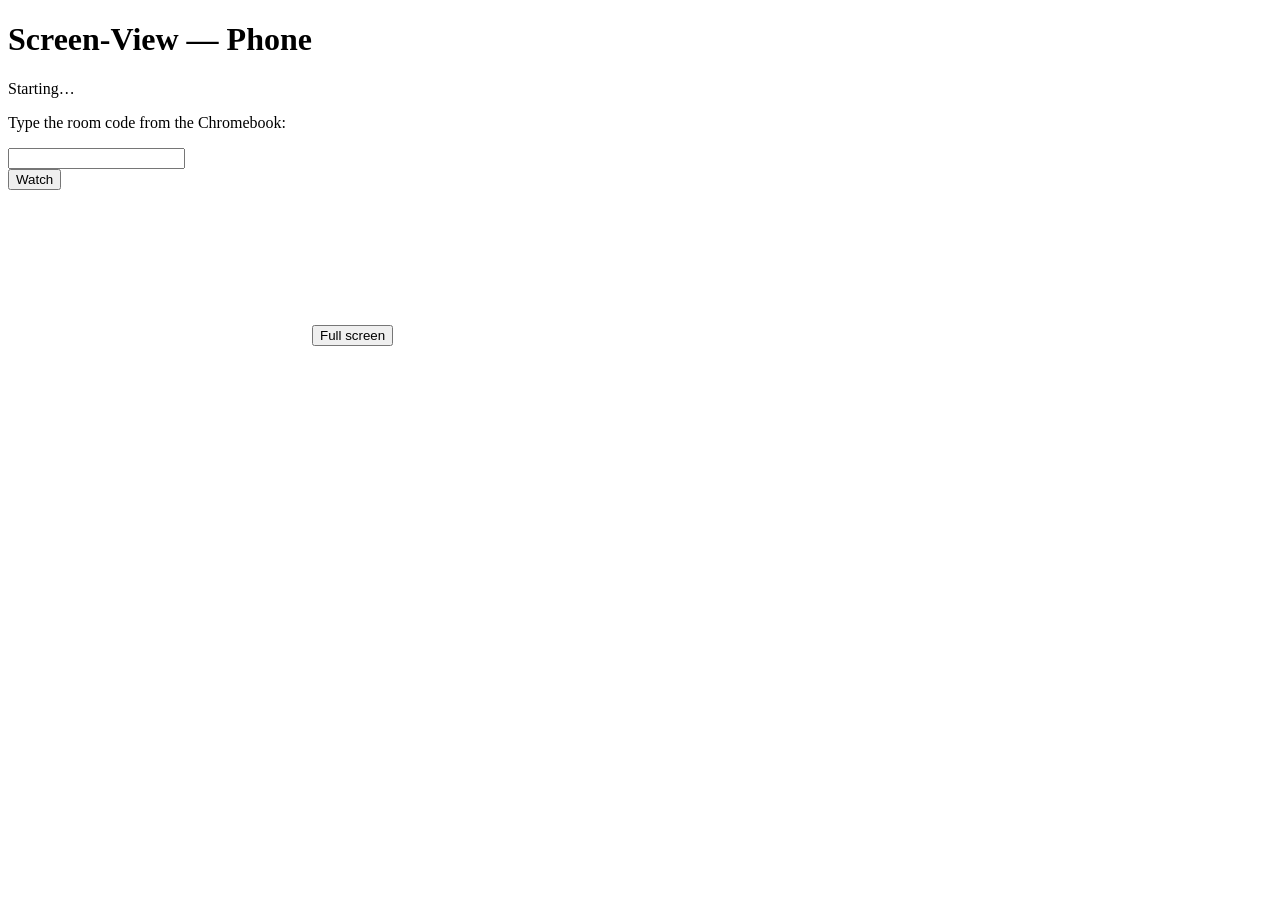
==== screen-view/view.html @ ff5e49b1 "Screen-View test page: vendored libraries and HTML pages (1/3)" ====
<!doctype html>
<html lang="en"><head><meta charset="utf-8"><meta name="viewport" content="width=device-width,initial-scale=1">
<meta http-equiv="Content-Security-Policy" content="default-src 'self'; img-src 'self' data:; media-src 'self' blob: mediastream:; style-src 'self' 'unsafe-inline'; connect-src 'self' https://0.peerjs.com wss://0.peerjs.com">
<meta name="referrer" content="no-referrer">
<title>Screen-View: watch</title><link rel="stylesheet" href="style.css"></head>
<body><main>
<h1>Screen-View &mdash; Phone</h1>
<div id="status" class="status" role="status" aria-live="polite">Starting&hellip;</div>
<div id="ask" class="hidden">
  <p>Type the room code from the Chromebook:</p>
  <input id="codein" autocomplete="off" autocapitalize="characters" spellcheck="false" maxlength="9" aria-label="room code">
  <br><button id="go">Watch</button>
</div>
<video id="v" autoplay playsinline muted></video>
<button id="full" class="hidden">Full screen</button>
</main>
<script src="peerjs.min.js"></script>
<script src="common.js"></script>
<script src="viewer.js"></script>
</body></html>
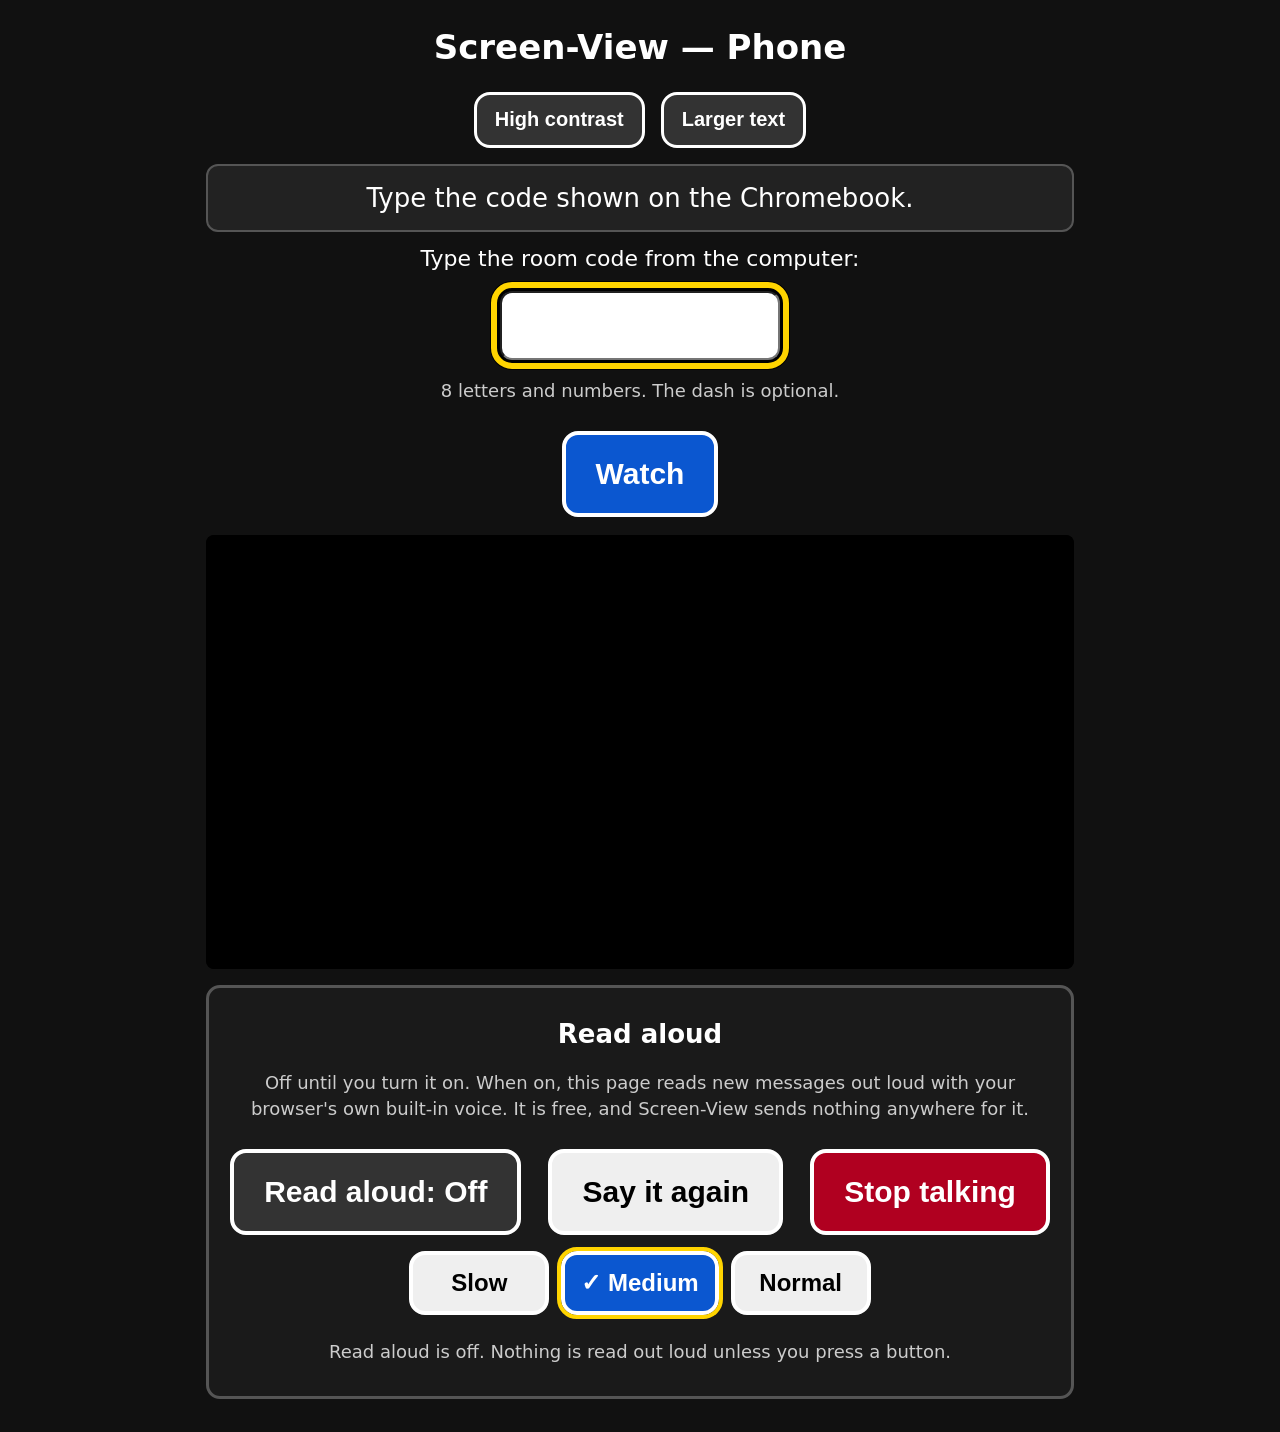
==== commit 4a36f5ea: "Publish Screen-View RC2: index, view, style, sender (1/n). Approved by Tony Dreher, 2026-11-14 ~10:0" ====
--- a/screen-view/view.html
+++ b/screen-view/view.html
@@ -2,19 +2,98 @@
 <html lang="en"><head><meta charset="utf-8"><meta name="viewport" content="width=device-width,initial-scale=1">
 <meta http-equiv="Content-Security-Policy" content="default-src 'self'; img-src 'self' data:; media-src 'self' blob: mediastream:; style-src 'self' 'unsafe-inline'; connect-src 'self' https://0.peerjs.com wss://0.peerjs.com">
 <meta name="referrer" content="no-referrer">
-<title>Screen-View: watch</title><link rel="stylesheet" href="style.css"></head>
-<body><main>
+<link rel="manifest" href="manifest.webmanifest">
+<meta name="theme-color" content="#111111">
+<link rel="icon" type="image/png" sizes="32x32" href="icons/favicon-32.png">
+<link rel="apple-touch-icon" href="icons/apple-touch-icon-180.png">
+<title>Screen-View: watch (private test build)</title><link rel="stylesheet" href="style.css">
+<script src="a11y.js"></script></head>
+<body data-page="phone">
+<a class="skip" href="#main">Skip to the main buttons</a>
+<main id="main" tabindex="-1">
 <h1>Screen-View &mdash; Phone</h1>
+<section class="a11y-bar" aria-label="Display settings">
+  <button type="button" id="toggle-contrast" class="toggle" aria-pressed="false">High contrast</button>
+  <button type="button" id="toggle-bigtext" class="toggle" aria-pressed="false">Larger text</button>
+</section>
 <div id="status" class="status" role="status" aria-live="polite">Starting&hellip;</div>
+<div id="ai-snap-notice" class="ai-notice hidden" role="status" aria-live="polite"></div>
 <div id="ask" class="hidden">
-  <p>Type the room code from the Chromebook:</p>
-  <input id="codein" autocomplete="off" autocapitalize="characters" spellcheck="false" maxlength="9" aria-label="room code">
-  <br><button id="go">Watch</button>
+  <label for="codein">Type the room code from the computer:</label><br>
+  <input id="codein" autocomplete="off" autocapitalize="characters" spellcheck="false" maxlength="9" aria-describedby="code-hint">
+  <p id="code-hint" class="small">8 letters and numbers. The dash is optional.</p>
+  <button type="button" id="go">Watch</button>
 </div>
-<video id="v" autoplay playsinline muted></video>
-<button id="full" class="hidden">Full screen</button>
+<div id="stage" class="stage">
+  <video id="v" autoplay playsinline muted aria-label="The shared screen"></video>
+  <canvas id="ann-ai" role="img" aria-label="Marks from the AI helper (dashed lines)"></canvas>
+  <canvas id="ann" tabindex="-1" role="application" aria-roledescription="drawing area"
+    aria-label="Draw marks on the shared screen" aria-describedby="draw-help"></canvas>
+</div>
+<p id="ai-marks-summary" class="small hidden">No marks from the AI helper.</p>
+<p id="draw-help" class="small hidden">Draw with your finger or mouse. Keyboard: click or Tab to the screen, use the arrow keys to move the yellow cross (hold Shift for big steps), press Enter to start a mark, move, then Enter again to finish. Escape cancels.</p>
+<button type="button" id="full" class="hidden">Full screen</button>
+<div id="tools" class="tools hidden">
+  <div class="toolrow" role="toolbar" aria-label="Drawing tools">
+    <button type="button" id="tool-arrow" class="tool on" aria-pressed="true">Arrow</button>
+    <button type="button" id="tool-circle" class="tool" aria-pressed="false">Circle</button>
+    <button type="button" id="tool-highlight" class="tool" aria-pressed="false">Highlight</button>
+    <button type="button" id="tool-draw" class="tool" aria-pressed="false">Draw</button>
+  </div>
+  <div class="toolrow colorrow" role="toolbar" aria-label="Mark colors">
+    <button type="button" id="color-yellow" class="color on" data-color="#ffd400" aria-pressed="true"><span class="swatch" aria-hidden="true"></span>Yellow</button>
+    <button type="button" id="color-red" class="color" data-color="#ff3b30" aria-pressed="false"><span class="swatch" aria-hidden="true"></span>Red</button>
+    <button type="button" id="color-green" class="color" data-color="#00c853" aria-pressed="false"><span class="swatch" aria-hidden="true"></span>Green</button>
+    <button type="button" id="color-blue" class="color" data-color="#2f7bff" aria-pressed="false"><span class="swatch" aria-hidden="true"></span>Blue</button>
+    <button type="button" id="color-white" class="color" data-color="#ffffff" aria-pressed="false"><span class="swatch" aria-hidden="true"></span>White</button>
+  </div>
+  <div class="toolrow">
+    <button type="button" id="undo">Undo</button>
+    <button type="button" id="clear-ann">Clear marks</button>
+  </div>
+  <div class="sendtext">
+    <label for="textout">Send text or code to the computer (it is only shown, never run)</label>
+    <textarea id="textout" rows="3" autocomplete="off" spellcheck="false"></textarea>
+    <button type="button" id="textout-voice" class="hidden" aria-pressed="false">Say it instead of typing</button>
+    <div id="textout-consent" class="consent hidden" role="group" aria-labelledby="textout-consent-text">
+      <p id="textout-consent-text"></p>
+      <button type="button" id="textout-consent-yes">Yes, use my voice</button>
+      <button type="button" id="textout-consent-no">No, I will type</button>
+    </div>
+    <p id="textout-voice-note" class="small" role="status" aria-live="polite"></p>
+    <button type="button" id="sendtext">Send text</button>
+    <p id="sentnote" class="small" role="status" aria-live="polite"></p>
+  </div>
+</div>
+<section id="ai-answer" class="answer hidden" aria-labelledby="answer-heading">
+  <h2 id="answer-heading">Answer from the AI helper</h2>
+  <p id="ai-answer-from" class="small"></p>
+  <p id="ai-answer-text" class="answer-text"></p>
+  <ol id="ai-answer-steps" class="answer-steps"></ol>
+  <button type="button" id="voice-steps">Read step by step</button>
+  <button type="button" id="voice-next" class="hidden">Next step</button>
+</section>
+<section id="voice-box" class="voice-box" aria-labelledby="voice-heading">
+  <h2 id="voice-heading">Read aloud</h2>
+  <p class="small">Off until you turn it on. When on, this page reads new messages out loud with your browser's own built-in voice. It is free, and Screen-View sends nothing anywhere for it.</p>
+  <button type="button" id="voice-toggle" class="toggle" aria-pressed="false">Read aloud: Off</button>
+  <button type="button" id="voice-again">Say it again</button>
+  <button type="button" id="voice-stop">Stop talking</button>
+  <div id="voice-rates" class="toolrow" role="toolbar" aria-label="Talking speed">
+    <button type="button" id="voice-rate-slow" class="tool" aria-pressed="false">Slow</button>
+    <button type="button" id="voice-rate-medium" class="tool on" aria-pressed="true">Medium</button>
+    <button type="button" id="voice-rate-normal" class="tool" aria-pressed="false">Normal</button>
+  </div>
+  <p id="voice-note" class="small" role="status" aria-live="polite">Read aloud is off. Nothing is read out loud unless you press a button.</p>
+</section>
 </main>
+<div id="sr-announce" class="sr-only" role="status" aria-live="polite" aria-atomic="true"></div>
 <script src="peerjs.min.js"></script>
 <script src="common.js"></script>
+<script src="annotate.js"></script>
+<script src="voice.js"></script>
+<script src="answer-view.js"></script>
+<script src="ask.js"></script>
 <script src="viewer.js"></script>
+<script src="sw-register.js"></script>
 </body></html>
--- a/screen-view/style.css
+++ b/screen-view/style.css
@@ -0,0 +1,182 @@
+* { box-sizing: border-box; }
+body { margin: 0; font-family: system-ui, Arial, sans-serif; background: #111; color: #fff; font-size: 1.375rem; line-height: 1.4; }
+main { max-width: 900px; margin: 0 auto; padding: 16px; text-align: center; }
+h1 { font-size: 2.125rem; margin: 8px 0 16px; }
+h2 { font-size: 1.625rem; margin: 20px 0 8px; }
+button { font-size: 1.875rem; font-weight: bold; padding: 22px 30px; margin: 10px; border-radius: 16px; border: 4px solid #fff; cursor: pointer; min-width: 260px; }
+button:focus-visible { outline: 6px solid #ffd400; outline-offset: 3px; }
+#share, #copy-text { background: #0a7d28; color: #fff; }
+#stop, #clear-ann { background: #b00020; color: #fff; }
+#go, #sendtext { background: #0b57d0; color: #fff; }
+#copy-text { min-width: 80%; min-height: 88px; font-size: 2.25rem; }
+.code { font-size: 4rem; font-weight: bold; letter-spacing: 6px; color: #ffd400; margin: 6px 0; font-family: monospace; }
+.status { font-size: 1.625rem; padding: 14px; margin: 12px 0; border-radius: 12px; background: #222; border: 2px solid #555; }
+.small { font-size: 1.125rem; color: #ccc; word-break: break-all; }
+#qr { background: #fff; display: inline-block; padding: 14px; border-radius: 12px; margin: 8px; }
+#qr img { display: block; width: 260px; height: 260px; max-width: 70vw; max-height: 70vw; image-rendering: pixelated; }
+video { width: 100%; background: #000; border-radius: 8px; max-height: 70vh; display: block; }
+input { font-size: 2.5rem; width: 280px; text-align: center; text-transform: uppercase; padding: 10px; border-radius: 12px; font-family: monospace; }
+.hidden { display: none !important; }
+
+.stage { position: relative; width: 100%; margin-top: 8px; background: #000; border-radius: 8px; overflow: hidden; }
+.stage canvas { position: absolute; left: 0; top: 0; touch-action: none; }
+#ann-in { pointer-events: none; }
+.stage.fresh { outline: 6px solid #ffd400; outline-offset: 0; animation: pulse 1.2s ease-out 1; }
+@keyframes pulse { from { outline-color: #fff; } to { outline-color: #ffd400; } }
+
+.tools { margin-top: 12px; }
+.toolrow { display: flex; flex-wrap: wrap; justify-content: center; gap: 0; }
+.tools button, .tools .tool {
+  min-width: 140px; min-height: 64px; font-size: 1.5rem; padding: 14px 16px; margin: 6px;
+  background: #333; color: #fff;
+}
+.tools .tool.on { background: #0b57d0; outline: 4px solid #ffd400; }
+#undo { background: #5a3d00; }
+.sendtext { margin-top: 16px; }
+.sendtext label { display: block; font-size: 1.25rem; margin: 8px; color: #eee; }
+textarea { width: 100%; max-width: 640px; font-size: 1.375rem; padding: 12px; border-radius: 12px; min-height: 96px; font-family: ui-monospace, monospace; }
+
+.got-text {
+  text-align: left; white-space: pre-wrap; word-break: break-word;
+  background: #1a1a1a; border: 2px solid #888; border-radius: 12px;
+  padding: 16px; font-size: 1.375rem; font-family: ui-monospace, monospace;
+  min-height: 72px; max-height: 40vh; overflow: auto; color: #fff;
+}
+.chip {
+  display: inline-block; margin: 12px auto; padding: 18px 24px;
+  background: #ffd400; color: #111; font-weight: bold; font-size: 1.375rem;
+  border-radius: 16px; border: 4px solid #fff; cursor: grab; max-width: 90%;
+  user-select: none;
+}
+.chip:active { cursor: grabbing; }
+
+/* ===== Accessibility additions (Nov 10, 2026) ===== */
+/* All text sizes are in rem (was px) so the "Larger text" switch and browser zoom scale everything. */
+html { font-size: 100%; }
+html.big { font-size: 125%; }
+
+/* Screen-reader-only text */
+.sr-only { position: absolute !important; width: 1px; height: 1px; padding: 0; margin: -1px; overflow: hidden; clip: rect(0 0 0 0); white-space: nowrap; border: 0; }
+
+/* Skip link: hidden until it gets keyboard focus */
+.skip { position: absolute; left: 8px; top: -200px; z-index: 10; background: #ffd400; color: #000; font-weight: bold;
+  padding: 14px 20px; border-radius: 12px; min-height: 48px; display: inline-block; text-decoration: none; }
+.skip:focus { top: 8px; }
+main:focus { outline: none; }
+
+/* Every target is at least 48x48 CSS pixels */
+button, input, textarea, select, .chip, .skip { min-height: 48px; }
+button { min-width: 48px; }
+.tools button, .tools .tool { min-height: 64px; }
+
+/* Display settings switches */
+.a11y-bar { display: flex; flex-wrap: wrap; justify-content: center; gap: 8px; margin: 0 0 8px; }
+.a11y-bar .toggle { min-width: 0; min-height: 56px; font-size: 1.25rem; padding: 10px 18px; margin: 4px; background: #333; color: #fff; border: 3px solid #fff; }
+.a11y-bar .toggle[aria-pressed="true"] { background: #fff; color: #000; }
+.a11y-bar .toggle[aria-pressed="true"]::before { content: "\2713  "; } /* check mark, not only color */
+
+/* Visible focus on EVERYTHING you can reach with Tab (thick yellow + black ring, shows on light and dark) */
+:focus-visible { outline: 6px solid #ffd400 !important; outline-offset: 3px !important; box-shadow: 0 0 0 10px #000 !important; }
+canvas#ann:focus-visible { outline-offset: -6px !important; box-shadow: inset 0 0 0 10px #000 !important; }
+.got-text:focus-visible { outline-offset: 2px !important; }
+
+/* Selected tool shows a word-like marker too, not only color */
+.tools .tool[aria-pressed="true"]::before { content: "\2713  "; }
+
+/* Respect "reduce motion" */
+@media (prefers-reduced-motion: reduce) {
+  .stage.fresh { animation: none; }
+  * { scroll-behavior: auto !important; transition: none !important; }
+}
+
+/* ===== High contrast mode: pure black/white/yellow, thick borders ===== */
+html.hc body { background: #000; color: #fff; }
+html.hc .status { background: #000; border: 3px solid #fff; color: #fff; }
+html.hc .small { color: #fff; }
+html.hc button { background: #000 !important; color: #fff !important; border: 4px solid #fff !important; text-decoration: underline; }
+html.hc #share, html.hc #go, html.hc #sendtext, html.hc #copy-text { background: #fff !important; color: #000 !important; border-color: #ffd400 !important; }
+html.hc .tools .tool.on, html.hc .a11y-bar .toggle[aria-pressed="true"] { background: #ffd400 !important; color: #000 !important; border-color: #fff !important; }
+html.hc .code { color: #ffd400; }
+html.hc input, html.hc textarea { background: #000; color: #fff; border: 4px solid #fff; }
+html.hc .got-text { background: #000; border: 3px solid #fff; color: #fff; }
+html.hc .chip { background: #ffd400; color: #000; border: 4px solid #fff; }
+html.hc .skip { background: #ffd400; color: #000; }
+
+/* Windows High Contrast / forced colors: keep borders and focus visible */
+@media (forced-colors: active) {
+  button, input, textarea, .status { border: 3px solid ButtonText; }
+  :focus-visible { outline: 6px solid Highlight !important; }
+}
+button, input, textarea { max-width: calc(100% - 20px); }
+button { white-space: normal; }
+
+/* Break long links anywhere, but keep normal words whole */
+.small { word-break: normal; overflow-wrap: anywhere; }
+#link { word-break: break-all; }
+
+/* ===== Unified build additions (Nov 10, 2026) ===== */
+/* "AI took a picture at ..." notice: big, yellow, black text (contrast 13:1), on both pages */
+.ai-notice { font-size: 1.5rem; font-weight: bold; padding: 14px 16px; margin: 12px 0; border-radius: 12px;
+  background: #ffd400; color: #000; border: 4px solid #fff; }
+.ai-notice::before { content: "\1F4F7  "; } /* camera symbol, decorative */
+.ai-notice.flash { animation: snapflash 1.2s ease-out 1; }
+@keyframes snapflash { from { box-shadow: 0 0 0 12px #fff; } to { box-shadow: 0 0 0 0 #fff; } }
+html.hc .ai-notice { background: #ffd400; color: #000; border-color: #fff; }
+@media (prefers-reduced-motion: reduce) { .ai-notice.flash { animation: none; } }
+
+/* AI helper marks on the phone: their own canvas under the phone's drawing canvas, never touchable */
+#ann-ai { pointer-events: none; }
+
+/* Color choice buttons on the phone: a color square AND the color's name (not color alone) */
+.tools .colorrow .color { min-width: 112px; min-height: 64px; background: #333; color: #fff; display: inline-flex; align-items: center; justify-content: center; gap: 10px; }
+.tools .colorrow .color.on { background: #0b57d0; outline: 4px solid #ffd400; }
+.tools .colorrow .color[aria-pressed="true"]::before { content: "\2713"; }
+.swatch { display: inline-block; width: 28px; height: 28px; border-radius: 6px; border: 3px solid #fff; box-shadow: 0 0 0 2px #000; flex: none; }
+#color-yellow .swatch { background: #ffd400; }
+#color-red .swatch { background: #ff3b30; }
+#color-green .swatch { background: #00c853; }
+#color-blue .swatch { background: #2f7bff; }
+#color-white .swatch { background: #ffffff; }
+html.hc .tools .colorrow .color.on { background: #ffd400 !important; color: #000 !important; }
+html.hc .tools .colorrow .color.on .swatch { border-color: #000; }
+@media (forced-colors: active) { .swatch { forced-color-adjust: none; } }
+
+/* ===== Voice-AI build additions (Nov 10, 2026): Read aloud, Ask out loud, answers ===== */
+.voice-box, #ask-box, .answer { margin: 16px 0; padding: 8px 10px 14px; border: 3px solid #555; border-radius: 14px; background: #1a1a1a; }
+#voice-toggle { min-height: 72px; background: #333; color: #fff; }
+#voice-toggle[aria-pressed="true"] { background: #fff; color: #000; }
+#voice-toggle[aria-pressed="true"]::before { content: "\2713  "; } /* check mark, not only color */
+#voice-stop { background: #b00020; color: #fff; }
+#voice-rates .tool { min-width: 140px; min-height: 64px; font-size: 1.5rem; padding: 14px 16px; margin: 6px; }
+#voice-rates .tool.on { background: #0b57d0; color: #fff; outline: 4px solid #ffd400; }
+#voice-rates .tool[aria-pressed="true"]::before { content: "\2713  "; }
+#ask-send, #voice-next { background: #0b57d0; color: #fff; }
+#ask-voice[aria-pressed="true"], #textout-voice[aria-pressed="true"] { background: #ffd400; color: #000; }
+.consent { margin: 10px auto; padding: 12px; max-width: 640px; border: 4px solid #ffd400; border-radius: 12px; background: #000; color: #fff; text-align: left; }
+.answer-text { font-size: 1.625rem; font-weight: bold; }
+.answer-steps { text-align: left; max-width: 640px; margin: 8px auto; font-size: 1.5rem; }
+.answer-steps li { margin: 8px 0; }
+html.hc .voice-box, html.hc #ask-box, html.hc .answer { background: #000; border-color: #fff; }
+html.hc #voice-toggle[aria-pressed="true"], html.hc #voice-rates .tool.on, html.hc #ask-voice[aria-pressed="true"], html.hc #textout-voice[aria-pressed="true"] { background: #ffd400 !important; color: #000 !important; }
+html.hc #ask-send { background: #fff !important; color: #000 !important; border-color: #ffd400 !important; }
+
+/* POLISH BUILD: what-was-picked note (share-rule.js) */
+.share-note { font-size: 1.5rem; font-weight: bold; padding: 14px 16px; margin: 12px 0; border-radius: 12px; border: 3px solid #ffd400; background: #2a2300; color: #fff; }
+.share-note.refuse { border-color: #ff8a8a; background: #3a0000; }
+.share-note.allow-note { border-color: #9fd3ff; background: #00223a; }
+html.hc .share-note { background: #000; color: #fff; border: 3px solid #fff; }
+
+/* RC BUILD (Nov 10, 2026): leave room under field labels for the focus ring (6 px outline + 3 px gap, 10 px black
+   edge = reaches 10 px past the box). Before, at 412 px wide the 2nd line of "Type the room code from the computer:"
+   sat under the code box's yellow ring. 16 px keeps 6 px clear. Checked by test/rc-layout.mjs. */
+label[for="codein"], label[for="ask-text"] { display: inline-block; margin-bottom: 16px; }
+.sendtext label { margin-bottom: 16px; }
+
+/* RC2 BUILD (Nov 10, 2026): Pro box from packaging-2026-11-10 (same rules), with the RC label spacing
+   (16 px under the label so the focus ring on the key box never covers it), font sizes in rem (not px, so
+   Larger text and zoom scale them; packaging used px) and a high-contrast look. */
+#pro-box textarea { width: 100%; font-size: 1.125rem; font-family: monospace; padding: 10px; border-radius: 12px; }
+#pro-box label { display: block; font-size: 1.25rem; margin: 8px 0 16px; }
+#pro-unlock { background: #0b57d0; color: #fff; }
+#pro-remove { background: #444; color: #fff; font-size: 1.375rem; }
+html.hc #pro-unlock, html.hc #pro-remove { background: #fff !important; color: #000 !important; border-color: #ffd400 !important; }
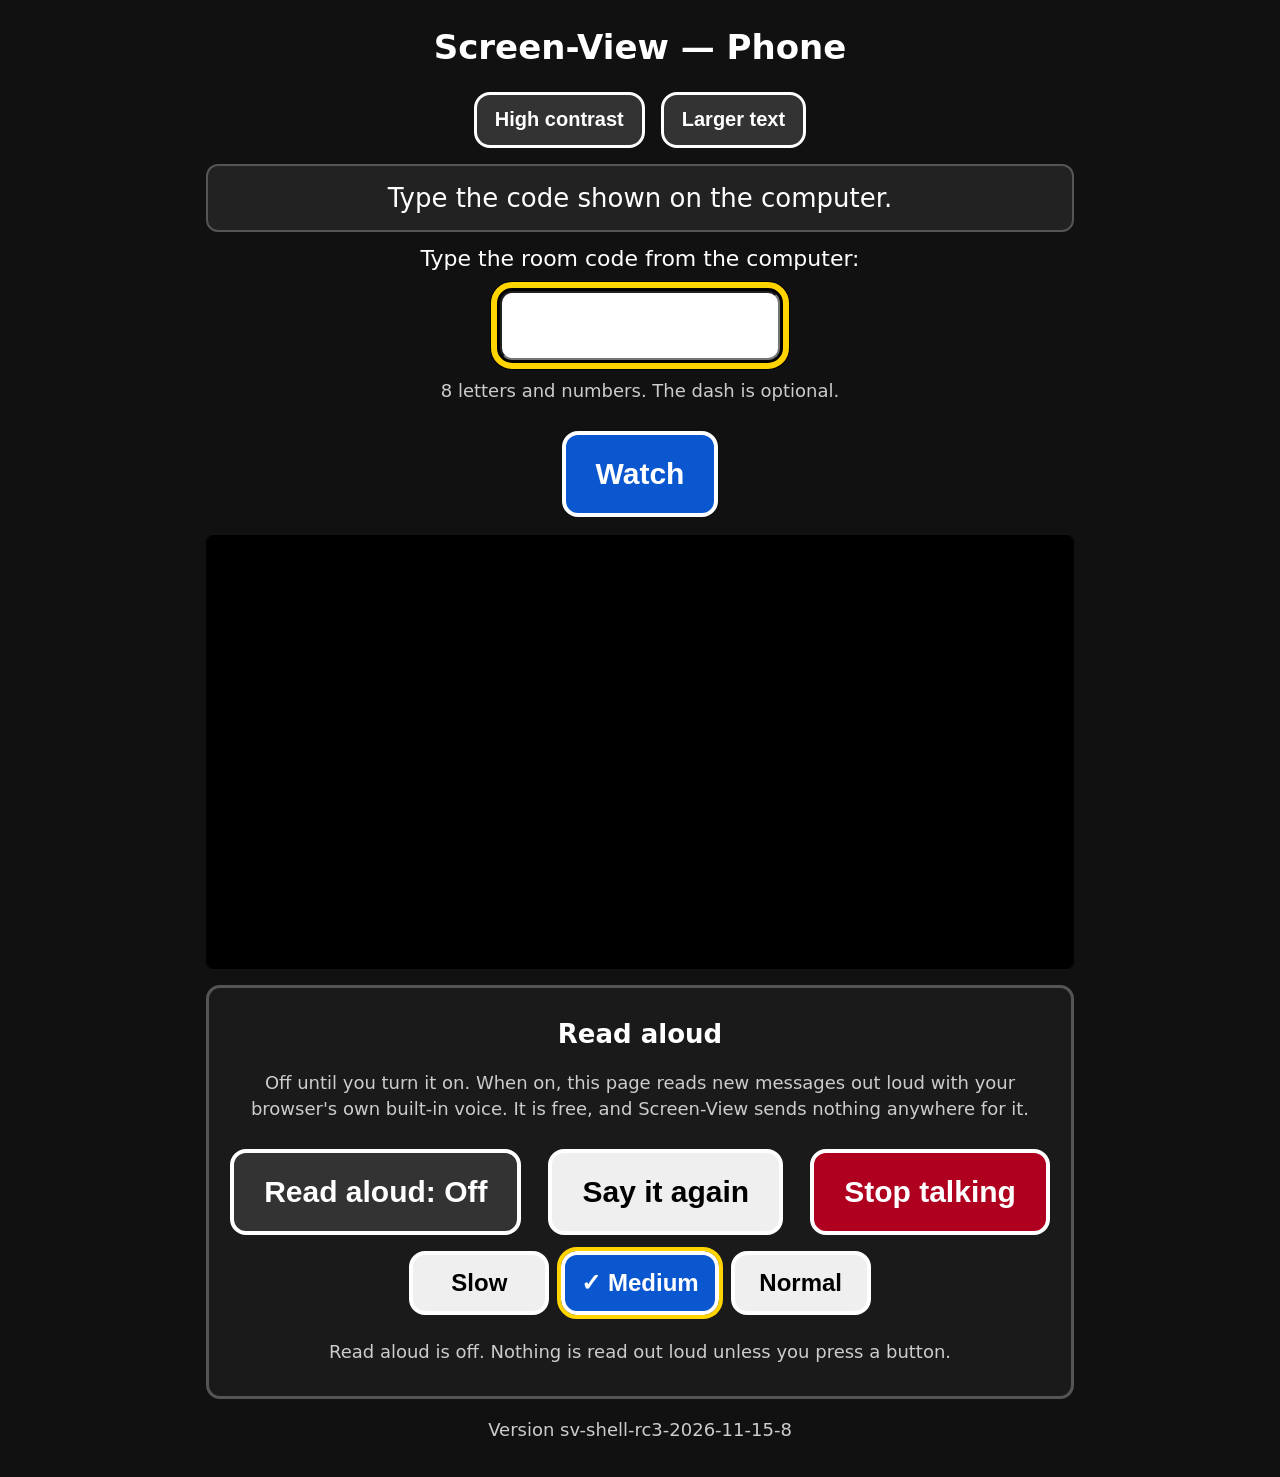
==== commit af3922ba: "Screen-View -9 (part 1): build-info.js version line; view.html shows it" ====
--- a/screen-view/view.html
+++ b/screen-view/view.html
@@ -86,6 +86,7 @@
   </div>
   <p id="voice-note" class="small" role="status" aria-live="polite">Read aloud is off. Nothing is read out loud unless you press a button.</p>
 </section>
+<p id="build-line" class="small build-line">Version: checking&hellip;</p>
 </main>
 <div id="sr-announce" class="sr-only" role="status" aria-live="polite" aria-atomic="true"></div>
 <script src="peerjs.min.js"></script>
@@ -95,5 +96,6 @@
 <script src="answer-view.js"></script>
 <script src="ask.js"></script>
 <script src="viewer.js"></script>
+<script src="build-info.js"></script>
 <script src="sw-register.js"></script>
 </body></html>
--- a/screen-view/style.css
+++ b/screen-view/style.css
@@ -180,3 +180,53 @@
 #pro-unlock { background: #0b57d0; color: #fff; }
 #pro-remove { background: #444; color: #fff; font-size: 1.375rem; }
 html.hc #pro-unlock, html.hc #pro-remove { background: #fff !important; color: #000 !important; border-color: #ffd400 !important; }
+
+/* RC3 BUILD (Nov 14, 2026): "Your AI key" box. Normal-case text fields (the room-code input rule is uppercase). */
+#aikey-box label { display: block; font-size: 1.25rem; margin: 8px 0 16px; }
+#aikey-box label.agree { display: flex; gap: 12px; align-items: flex-start; justify-content: center; text-align: left; max-width: 640px; margin: 12px auto 16px; }
+#aikey-box label.agree input { width: 28px; height: 28px; min-height: 28px; flex: none; margin: 4px 0 0; }
+#aikey-box select { font-size: 1.375rem; padding: 10px; border-radius: 12px; max-width: calc(100% - 20px); }
+input.keyfield { font-size: 1.375rem; width: 100%; max-width: 640px; text-align: left; text-transform: none; font-family: ui-monospace, monospace; }
+.cost-note { font-size: 1.25rem; max-width: 640px; margin: 12px auto; padding: 12px; border: 4px solid #ffd400; border-radius: 12px; background: #000; color: #fff; text-align: left; }
+
+/* UPLOAD BUILD (Nov 15, 2026): "Upload your pictures" box (pictures.js, site-upload.js). Same box look as Ask,
+   rem sizes (Larger text scales them), 48 px targets, check marks not only color, high-contrast versions. */
+#pictures-box { margin: 16px 0; padding: 8px 10px 14px; border: 3px solid #555; border-radius: 14px; background: #1a1a1a; }
+#pictures-box h3 { font-size: 1.5rem; margin: 20px 0 8px; }
+#pictures-box label { display: block; font-size: 1.25rem; margin: 8px 0 16px; }
+#pictures-box select { font-size: 1.375rem; padding: 10px; border-radius: 12px; max-width: calc(100% - 20px); }
+#pic-input { font-size: 1.25rem; width: 100%; max-width: 640px; text-align: left; text-transform: none; font-family: inherit; padding: 10px; background: #222; color: #fff; border: 3px solid #fff; }
+.dropzone { margin: 12px auto; max-width: 640px; padding: 24px 16px; font-size: 1.375rem; border: 4px dashed #fff; border-radius: 14px; background: #222; cursor: pointer; min-height: 96px; }
+.dropzone.over { background: #00223a; border-color: #ffd400; }
+.pic-list { list-style: none; padding: 0; margin: 8px 0; display: flex; flex-wrap: wrap; gap: 12px; justify-content: center; }
+.pic-item { width: 280px; max-width: 100%; padding: 10px; border: 3px solid #555; border-radius: 12px; background: #111; }
+.pic-item.chosen { border: 5px solid #ffd400; }
+.pic-item img { display: block; max-width: 100%; max-height: 180px; margin: 0 auto; background: #fff; border-radius: 6px; }
+.pic-name { font-size: 1.125rem; margin: 8px 0; overflow-wrap: anywhere; }
+.pic-item button { min-width: 0; width: calc(100% - 8px); margin: 4px; font-size: 1.25rem; padding: 12px 10px; background: #333; color: #fff; }
+.pic-item .pic-use-btn[aria-pressed="true"] { background: #ffd400; color: #000; }
+.pic-item .pic-use-btn[aria-pressed="true"]::before { content: "\2713  "; }
+.pic-item .pic-remove { background: #b00020; }
+.pic-use { max-width: 640px; margin: 8px auto; border: 3px solid #555; border-radius: 12px; padding: 8px 12px; text-align: left; }
+.pic-use legend { font-size: 1.25rem; font-weight: bold; padding: 0 6px; }
+#pictures-box label.choice { display: flex; gap: 12px; align-items: flex-start; margin: 10px 0; min-height: 48px; }
+#pictures-box label.choice input { width: 28px; height: 28px; min-height: 28px; flex: none; margin: 4px 0 0; }
+#pictures-box input[type="radio"]:disabled + span { color: #999; }
+.site-upload { margin: 16px auto 0; max-width: 760px; text-align: left; border: 3px solid #555; border-radius: 12px; padding: 8px 12px; }
+.site-upload summary, #up-advanced summary { font-size: 1.375rem; font-weight: bold; cursor: pointer; min-height: 48px; padding: 10px 4px; }
+.site-upload > label, .site-upload > select, .site-upload > button, .site-upload > .toolrow, .site-upload > #up-advanced label { text-align: left; }
+.how-list { font-size: 1.125rem; margin: 8px 0; padding-left: 28px; }
+.how-list li { margin: 6px 0; }
+#up-start, #up-yes { background: #0b57d0; color: #fff; }
+#up-no { background: #444; color: #fff; }
+.up-results { font-size: 1.125rem; overflow-wrap: anywhere; }
+.up-results li { margin: 6px 0; }
+html.hc #pictures-box, html.hc .pic-item, html.hc .pic-use, html.hc .site-upload { background: #000; border-color: #fff; }
+html.hc .pic-item.chosen { border-color: #ffd400; }
+html.hc .dropzone { background: #000; border-color: #fff; color: #fff; }
+html.hc .dropzone.over { border-color: #ffd400; }
+html.hc #pic-input { background: #000; color: #fff; border-color: #fff; }
+html.hc .pic-item .pic-use-btn[aria-pressed="true"] { background: #ffd400 !important; color: #000 !important; }
+html.hc #up-start, html.hc #up-yes { background: #fff !important; color: #000 !important; border-color: #ffd400 !important; }
+html.hc #pictures-box input[type="radio"]:disabled + span { color: #bbb; }
+@media (forced-colors: active) { .dropzone, .pic-item { border: 3px solid ButtonText; } }
